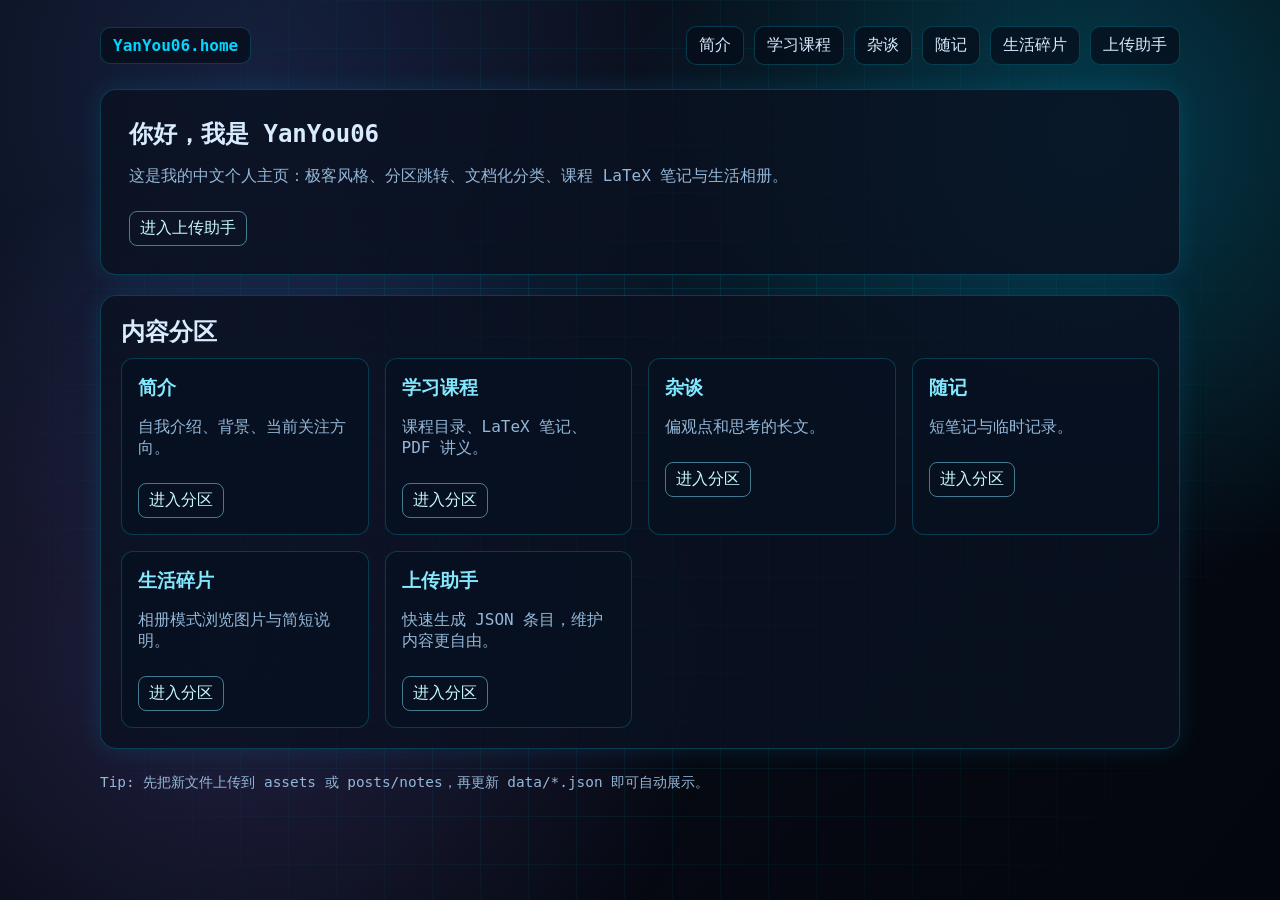
==== index.html @ a77b4dff "feat: build geek-style Chinese personal homepage with section pages Co-authored-by: YanYou06 <192790" ====
<!doctype html>
<html lang="zh-CN">
<head>
  <meta charset="utf-8" />
  <meta name="viewport" content="width=device-width, initial-scale=1" />
  <title>YanYou06 | 中文个人主页</title>
  <link rel="stylesheet" href="styles.css" />
</head>
<body>
  <div class="site-wrap">
    <header class="nav">
      <a class="brand" href="index.html">YanYou06.home</a>
      <nav id="site-nav" class="nav-links"></nav>
    </header>

    <section class="hero">
      <h1>你好，我是 YanYou06</h1>
      <p class="muted">这是我的中文个人主页：极客风格、分区跳转、文档化分类、课程 LaTeX 笔记与生活相册。</p>
      <a class="button" href="manage.html">进入上传助手</a>
    </section>

    <section class="panel">
      <h2>内容分区</h2>
      <div id="home-sections" class="grid"></div>
    </section>

    <footer class="footer">Tip: 先把新文件上传到 assets 或 posts/notes，再更新 data/*.json 即可自动展示。</footer>
  </div>

  <script src="app.js"></script>
</body>
</html>
---- styles.css ----
:root {
  --bg: #070b14;
  --panel: rgba(10, 18, 33, 0.82);
  --line: rgba(0, 220, 255, 0.22);
  --text: #d8ebff;
  --muted: #94b7d8;
  --accent: #00d4ff;
  --accent-2: #8a7dff;
}

* {
  box-sizing: border-box;
}

body {
  margin: 0;
  color: var(--text);
  background: radial-gradient(circle at 20% 10%, #16213f 0, #070b14 40%, #04060d 100%);
  font-family: "JetBrains Mono", "Fira Code", "Consolas", "PingFang SC", "Microsoft YaHei", monospace;
  min-height: 100vh;
}

body::before,
body::after {
  content: "";
  position: fixed;
  inset: 0;
  pointer-events: none;
  z-index: -1;
}

body::before {
  background-image:
    linear-gradient(var(--line) 1px, transparent 1px),
    linear-gradient(90deg, var(--line) 1px, transparent 1px);
  background-size: 48px 48px;
  mask-image: radial-gradient(circle at center, rgba(255, 255, 255, 0.6), transparent 85%);
}

body::after {
  background:
    radial-gradient(circle at 85% 15%, rgba(0, 212, 255, 0.25), transparent 35%),
    radial-gradient(circle at 18% 72%, rgba(138, 125, 255, 0.2), transparent 40%);
  animation: drift 16s ease-in-out infinite alternate;
}

@keyframes drift {
  from { transform: translate3d(0, 0, 0) scale(1); }
  to { transform: translate3d(0, -22px, 0) scale(1.06); }
}

a {
  color: #91e8ff;
}

.site-wrap {
  width: min(1080px, 92vw);
  margin: 0 auto;
  padding: 26px 0 40px;
}

.nav {
  display: flex;
  align-items: center;
  justify-content: space-between;
  gap: 16px;
  margin-bottom: 24px;
}

.nav-links {
  display: flex;
  flex-wrap: wrap;
  gap: 10px;
}

.brand,
.nav-links a {
  text-decoration: none;
  color: var(--text);
  border: 1px solid var(--line);
  background: rgba(6, 13, 26, 0.75);
  border-radius: 10px;
  padding: 8px 12px;
}

.brand {
  color: var(--accent);
  font-weight: 700;
}

.hero,
.panel {
  border: 1px solid var(--line);
  background: var(--panel);
  border-radius: 16px;
  box-shadow: 0 0 24px rgba(0, 173, 229, 0.15);
}

.hero {
  padding: 28px;
  margin-bottom: 20px;
}

h1,
h2,
h3 {
  margin: 0 0 10px;
}

.muted {
  color: var(--muted);
}

.grid {
  display: grid;
  gap: 16px;
  grid-template-columns: repeat(auto-fit, minmax(220px, 1fr));
}

.card {
  border: 1px solid var(--line);
  border-radius: 12px;
  padding: 16px;
  background: rgba(8, 17, 33, 0.84);
}

.card h3 { color: #83e9ff; }

.card a,
.button,
.item-link {
  display: inline-block;
  text-decoration: none;
  border: 1px solid rgba(127, 230, 255, 0.5);
  border-radius: 8px;
  padding: 6px 10px;
  color: #c9f8ff;
  margin-top: 8px;
}

.panel {
  padding: 20px;
}

.category {
  border: 1px dashed var(--line);
  border-radius: 10px;
  padding: 12px;
  margin-bottom: 14px;
}

.item {
  padding: 10px;
  border: 1px solid rgba(148, 183, 216, 0.2);
  border-radius: 8px;
  background: rgba(9, 18, 35, 0.65);
  margin-top: 10px;
}

.item p,
.item small {
  margin: 7px 0 0;
}

.gallery {
  display: grid;
  grid-template-columns: repeat(auto-fit, minmax(230px, 1fr));
  gap: 14px;
}

figure {
  margin: 0;
  border: 1px solid var(--line);
  background: rgba(7, 14, 28, 0.9);
  border-radius: 12px;
  overflow: hidden;
}

figure img {
  width: 100%;
  display: block;
  aspect-ratio: 4/3;
  object-fit: cover;
}

figcaption {
  padding: 10px;
  color: var(--muted);
}

.upload-box {
  border: 1px dashed rgba(127, 230, 255, 0.5);
  border-radius: 12px;
  padding: 12px;
  margin-top: 14px;
}

textarea {
  width: 100%;
  min-height: 180px;
  resize: vertical;
  background: #0a1222;
  color: #e9f8ff;
  border: 1px solid var(--line);
  border-radius: 10px;
  padding: 10px;
}

.footer {
  margin-top: 24px;
  color: var(--muted);
  font-size: 0.9rem;
}
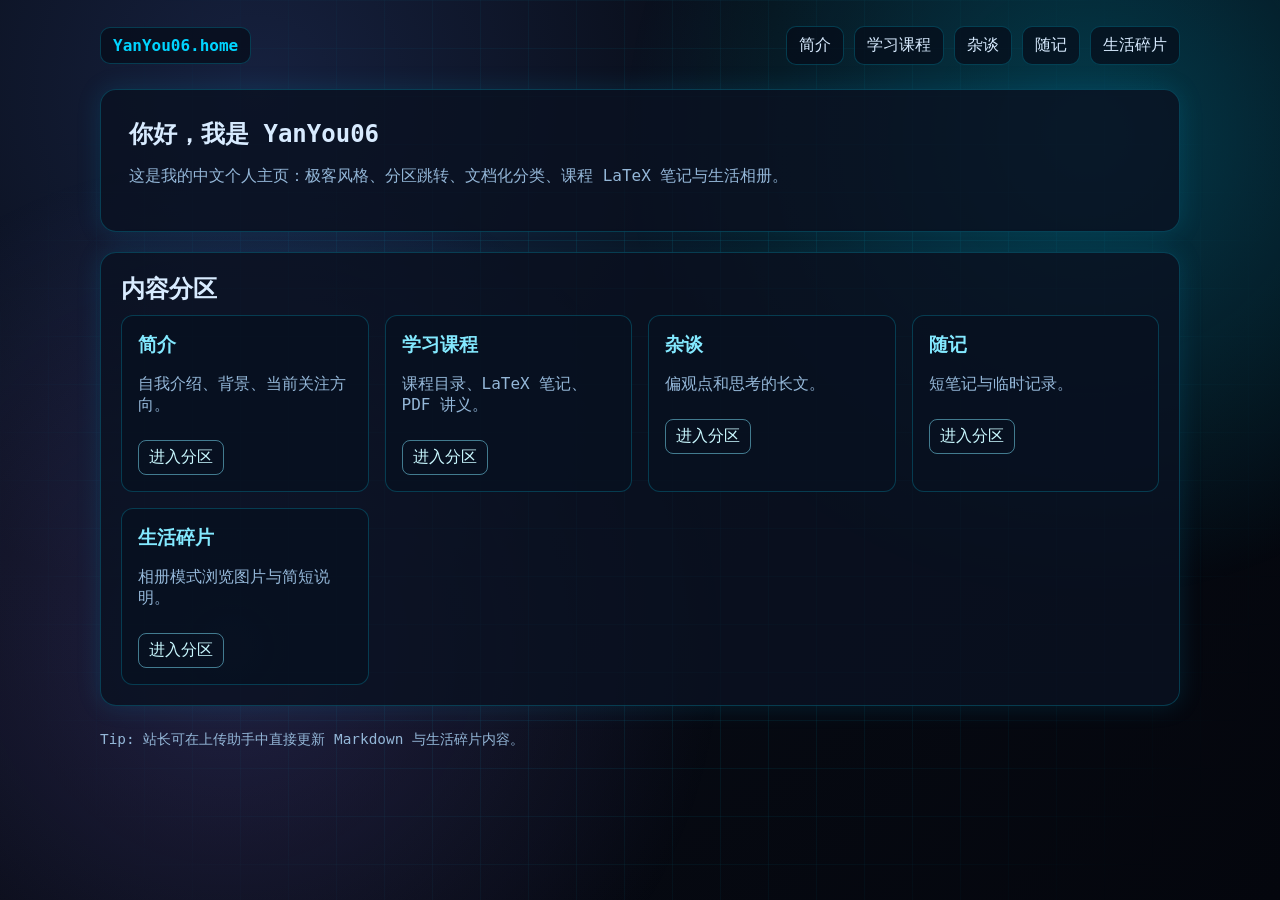
==== commit 9b74afb6: "feat: revamp owner-only markdown update workflow Co-authored-by: YanYou06 <192790362+YanYou06@users." ====
--- a/index.html
+++ b/index.html
@@ -16,7 +16,7 @@
     <section class="hero">
       <h1>你好，我是 YanYou06</h1>
       <p class="muted">这是我的中文个人主页：极客风格、分区跳转、文档化分类、课程 LaTeX 笔记与生活相册。</p>
-      <a class="button" href="manage.html">进入上传助手</a>
+      <a id="manage-entry" class="button hidden" href="manage.html">进入上传助手</a>
     </section>
 
     <section class="panel">
@@ -24,7 +24,7 @@
       <div id="home-sections" class="grid"></div>
     </section>
 
-    <footer class="footer">Tip: 先把新文件上传到 assets 或 posts/notes，再更新 data/*.json 即可自动展示。</footer>
+    <footer class="footer">Tip: 站长可在上传助手中直接更新 Markdown 与生活碎片内容。</footer>
   </div>
 
   <script src="app.js"></script>
--- a/styles.css
+++ b/styles.css
@@ -195,6 +195,35 @@
   margin-top: 14px;
 }
 
+.hidden {
+  display: none !important;
+}
+
+input,
+select,
+button,
+textarea {
+  font: inherit;
+}
+
+input,
+select,
+button {
+  background: #0a1222;
+  color: #e9f8ff;
+  border: 1px solid var(--line);
+  border-radius: 8px;
+  padding: 8px 10px;
+}
+
+button {
+  cursor: pointer;
+}
+
+.markdown-body p {
+  margin: 8px 0;
+}
+
 textarea {
   width: 100%;
   min-height: 180px;
